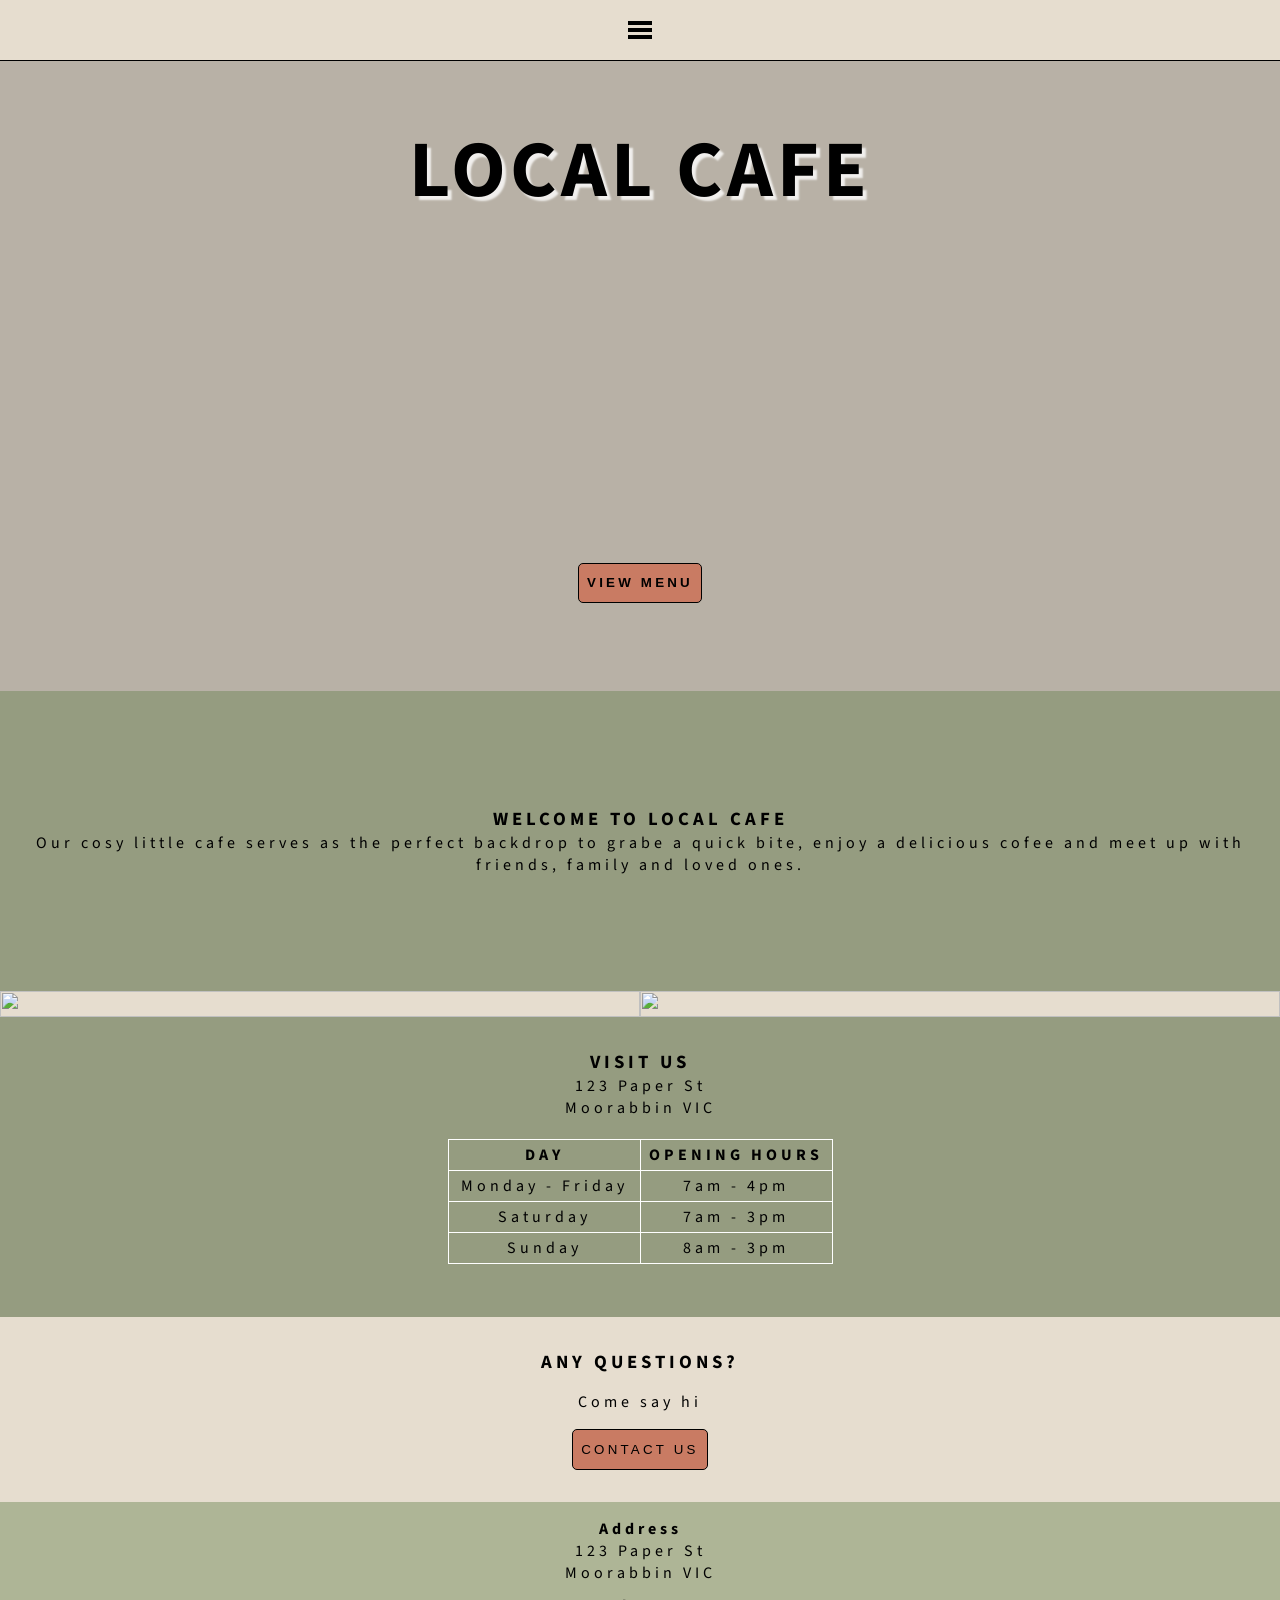
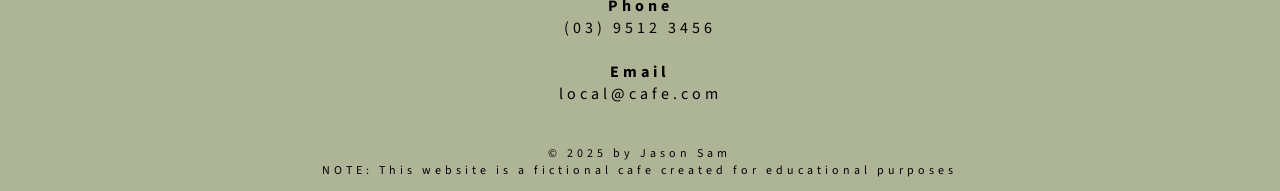
==== .a_rebuild/index.html @ 7ec42784 "Index - mobile version Mobile first design version of my local cafe website build. Uses more column " ====
<!doctype html>
<html lang="en">
  <head>
    <meta charset="UTF-8" />
    <meta name="viewport" content="width=device-width, initial-scale=1.0" />
    <title>Local Cafe</title>
    <link rel="stylesheet" href="./css/style.css" />
  </head>
  <script
    async
    src="https://www.googletagmanager.com/gtag/js?id=G-CJ4JYC6DSH"
  ></script>
  <body>
    <!-- START OF HEADER SECTION -->
    <header>
      <button type="button" class="menu-toggle" id="menu-toggle">
        <span></span>
        <span></span>
        <span></span>
      </button>

      <nav>
        <a href="./index.html" class="nav-links">Home</a>
        <a href="./menu.html" class="nav-links">Menu</a>
        <h1 class="logo"><a href="./index.html">Local Cafe</a></h1>
        <a href="./about.html" class="nav-links">About</a>
        <a href="./contact.html" class="nav-links">Contact</a>
      </nav>
    </header>
    <!-- END OF HEADER SECTION -->

    <!-- START OF MAIN SECTION -->
    <main>
      <!-- START OF HERO SECTION -->
      <section class="hero-section">
        <div class="hero-content">
          <h2 class="t-upper">Local Cafe</h2>
          <a href="./menu.html">
            <button type="button" class="cta-btn t-upper">View Menu</button>
          </a>
        </div>
      </section>
      <!-- END OF HERO SECTION -->

      <!-- START OF CARD SECTION -->
      <div class="card-grid">
        <div class="card-txt" id="card-1">
          <h3 class="t-upper">Welcome to Local Cafe</h3>
          <p>
            Our cosy little cafe serves as the perfect backdrop to grabe a quick
            bite, enjoy a delicious cofee and meet up with friends, family and
            loved ones.
          </p>
        </div>
        <img
          src="https://placehold.co/600x400"
          alt=""
          class="card-img"
          id="card-2"
        />
        <img
          src="https://placehold.co/600x400"
          alt=""
          class="card-img"
          id="card-4"
        />
      </div>
      <div class="card-txt" id="card-3">
        <h3 class="t-upper">Visit Us</h3>
        <p>123 Paper St</p>
        <p>Moorabbin VIC</p>
        <!-- START OF OPENING HOURS TABLE -->
        <table>
          <tbody>
            <thead>
              <th>Day</th>
              <th>Opening Hours</th>
            </thead>
            <tr>
              <td>Monday - Friday</td>
              <td>7am - 4pm</td>
            </tr>
            <tr>
              <td>Saturday</td>
              <td>7am - 3pm</td>
            </tr>
            <tr>
              <td>Sunday</td>
              <td>8am - 3pm</td>
            </tr>
          </tbody>
        </table>
        <!-- END OF OPENING HOURS TABLE -->
      </div>

      <!-- END OF CARD SECTION -->

      <!-- START OF CONTACT SECTION -->
      <section class="card-contact">
        <h3 class="t-upper">Any Questions?</h3>
        <p>Come say hi</p>
        <a href="./contact.html">
          <button type="button" class="t-upper">Contact Us</button>
        </a>
      </section>
    </main>
    <!-- END OF MAIN SECTION -->

    <!-- START OF FOOTER SECTION -->
    <footer>
      <div class="footer-container">
        <div class="contact-info">
          <h4>Address</h4>
          <p>123 Paper St</p>
          <p>Moorabbin VIC</p>
        </div>
        <div class="contact-info">
          <h4>Phone</h4>
          <p>(03) 9512 3456</p>
        </div>
        <div class="contact-info">
          <h4>Email</h4>
          <p>local@cafe.com</p>
        </div>
      </div>
      <div class="footer-copyright">
        <p>© 2025 by Jason Sam</p>
        <p>
          NOTE: This website is a fictional cafe created for educational
          purposes
        </p>
      </div>
    </footer>
    <!-- END OF FOOTER SECTION -->

    <script src="./js/script.js"></script>
  </body>
</html>
---- .a_rebuild/css/style.css ----
@import url("https://fonts.googleapis.com/css2?family=Source+Sans+3:ital,wght@0,200..900;1,200..900&display=swap");

/* CSS RESETS */

* {
  margin: 0;
  padding: 0;
  box-sizing: border-box;
}

/* ROOT VARIABLES */

:root {
  --primary: #e6ddcf;
  --secondary: #959c80;
  --secondary-hover: #aeb596;
  --accent: #c97b63;
  --accent-hover: #c98b78;
  --blk: #000000;
  --w: #ffffff;
}

body {
  font-family: "Source Sans 3", sans-serif;
  letter-spacing: 0.25rem;
  background-color: var(--primary);
}

/* GLOBAL SECTIONS */
/* logo */
h1.logo a {
  /* layout */
  display: none;

  /* styling */
  color: var(--blk);
  text-decoration: none;

  &:hover {
    cursor: pointer;
  }
}

/* ELEMENT STYLING */
button {
  /* layout */

  /* styling */
  background-color: var(--accent);

  /* border styling */
  border-radius: 5px;
  border: 1px solid var(--blk);
  outline: none;

  /* text styling */
  text-align: center;
  line-height: 1;
  letter-spacing: 0.2rem;

  /* spacing */
  padding: 0.8rem 0.5rem;

  /* pseudo-classes */
  &:hover {
    cursor: pointer;
    background-color: var(--accent-hover);
  }

  &:active {
    background-color: var(--accent);
  }
}

/* header */
header {
  /* layout */
  position: sticky;
  top: 0;
  z-index: 1000;

  /* styling */
  background-color: var(--primary);
  border-bottom: 1px solid var(--blk);
  text-align: center;

  /* spacing */
  padding: 0.5rem;
}

/* navigation */
nav {
  /* layout */
  display: grid;
  grid: 1fr 1fr 0 1fr 1fr / 1fr;
  align-items: center;

  /* spacing */
  margin: auto;

  /* sizing */
  /* TODO: check max-width and width requirements */
  /* make it responsive on mobile/desktop */
  max-width: 900px;

  /* styling */
  text-align: center;
}

.nav-links {
  display: none;
  color: var(--blk);
  text-decoration: none;

  &:hover {
    cursor: pointer;
    text-decoration: underline;
  }
}

.nav-links.show {
  display: grid;
}

/* menu toggle */
.menu-toggle {
  /* layout */
  display: flex;
  flex-direction: column;
  justify-content: center;
  align-items: center;

  /* spacing */
  margin: auto;
  gap: 0.2rem;

  /* styling */
  background: none;
  border: none;

  &:hover {
    cursor: pointer;
    background: none;
  }
}

.menu-toggle span {
  width: 1.5rem;
  height: 4px;
  background: var(--blk);
}

/* footer */
footer {
  /* layout */
  display: flex;
  flex-direction: column;
  text-align: center;

  /* styling */
  background-color: var(--secondary-hover);
}

.footer-container {
  /* layout */
  display: grid;
  grid: 1fr 1fr 1fr / 1fr;

  /* styling */
  text-align: center;

  /* spacing */
  margin: auto;
  padding: 1rem;
}

.contact-info {
  display: flex;
  flex-direction: column;
  justify-content: center;
  align-items: center;
}

.footer-copyright {
  /* spacing */
  padding: 0.8rem;

  /* styling */
  background-color: var(--secondary-hover);
  color: var(--blk);
}

.footer-copyright p {
  /* styling */
  font-size: 12px;

  /* sizing */
  width: 60%;

  /* spacing */
  margin: auto;
}

/* START OF INDEX PAGE */
/* hero section */
section.hero-section {
  /* layout */
  display: flex;
  flex-direction: column;
  justify-content: center;
  align-items: center;

  position: relative;

  /* sizing */
  height: 70vh;
  min-width: 100%;

  /* styling */
  background-image:
    linear-gradient(rgba(0, 0, 0, 0.2), rgba(0, 0, 0, 0.2)),
    url(https://images.unsplash.com/photo-1521017432531-fbd92d768814?q=80&w=1170&auto=format&fit=crop&ixlib=rb-4.1.0&ixid=M3wxMjA3fDB8MHxwaG90by1wYWdlfHx8fGVufDB8fHx8fA%3D%3D);
  background-repeat: no-repeat;
  background-position: center;
  background-size: cover;
}

div.hero-content {
  /* layout */
  display: flex;
  flex-direction: column;
  justify-content: center;
  align-items: center;

  position: absolute;
}

/* TODO: delete or make visible with shadow */
div.hero-content h2 {
  /* styling */
  font-size: 5rem;
  text-shadow: 4px 4px 2px rgba(255, 255, 255, 0.8);

  border-radius: 10px;

  translate: 0 -185px;
}

button.cta-btn {
  font-weight: bold;
  translate: 0 150px;
}

/* card section */
div.card-grid {
  /* layout */
  display: grid;
  grid: auto auto auto auto/ 1fr 1fr;
}

.card-txt {
  /* layout */
  display: flex;
  flex-direction: column;
  justify-content: center;
  align-items: center;

  height: 300px;

  /* styling */
  text-align: center;
  background-color: var(--secondary);

  grid-column: span 2;
}

.card-img {
  /* sizing */
  height: 100%;
  width: 100%;
  object-fit: cover;
  object-position: center;
}

#card-1 a {
  margin-top: 2rem;
}

/* table */
table {
  /* spacing */
  margin: 20px;

  /* styling */
  border-collapse: collapse;
  border: 1px solid var(--w);
}

th {
  /* styling */
  text-transform: uppercase;

  /* spacing */
  padding: 0.25rem;
}

td {
  /* spacing */
  padding: 0.25rem;
}

th,
td {
  /* sizing */
  width: 12rem;

  /* styling */
  border: 1px solid var(--w);
}

/* contact section */
.card-contact {
  /* layout */
  display: flex;
  flex-direction: column;
  justify-content: center;
  align-items: center;

  /* spacing */
  padding: 2rem;
  gap: 1rem;

  /* styling */
  background-color: var(--primary);
}
/* END OF INDEX PAGE */

/* UTILITY CLASSES */
.t-upper {
  text-transform: uppercase;
}
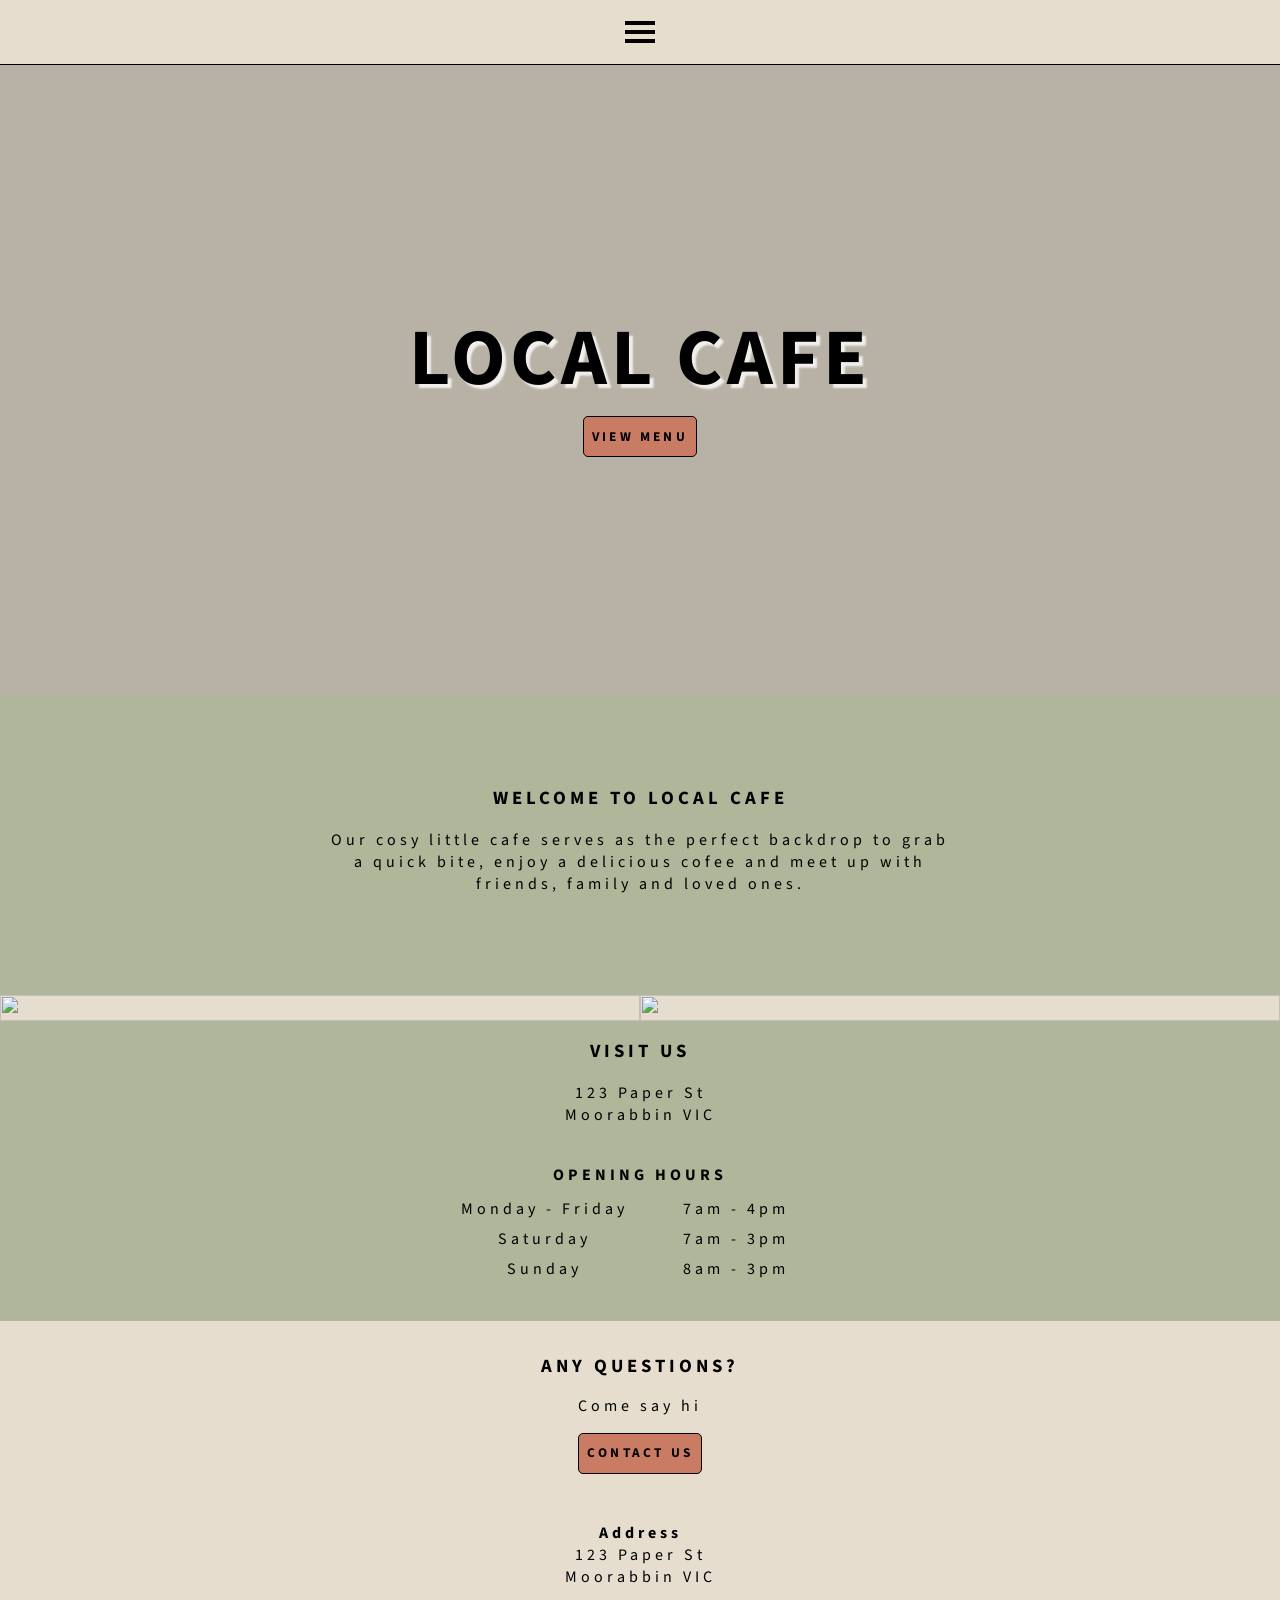
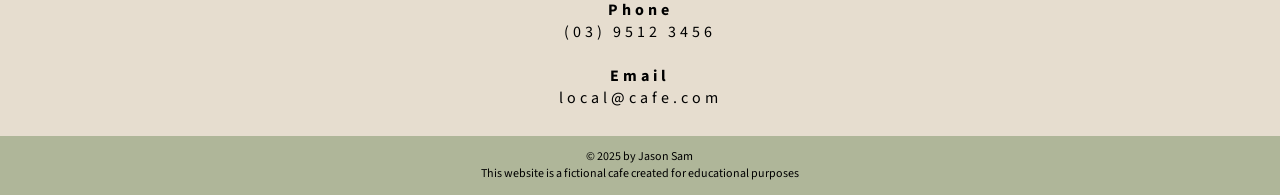
==== commit 89799342: "menu page added menu page and some css functionality" ====
--- a/.a_rebuild/index.html
+++ b/.a_rebuild/index.html
@@ -47,54 +47,58 @@
         <div class="card-txt" id="card-1">
           <h3 class="t-upper">Welcome to Local Cafe</h3>
           <p>
-            Our cosy little cafe serves as the perfect backdrop to grabe a quick
+            Our cosy little cafe serves as the perfect backdrop to grab a quick
             bite, enjoy a delicious cofee and meet up with friends, family and
             loved ones.
           </p>
         </div>
         <img
-          src="https://placehold.co/600x400"
+          src="https://images.unsplash.com/photo-1493770348161-369560ae357d?q=80&w=1470&auto=format&fit=crop&ixlib=rb-4.1.0&ixid=M3wxMjA3fDB8MHxwaG90by1wYWdlfHx8fGVufDB8fHx8fA%3D%3D"
           alt=""
           class="card-img"
           id="card-2"
         />
         <img
-          src="https://placehold.co/600x400"
+          src="https://images.unsplash.com/photo-1541167760496-1628856ab772?q=80&w=1637&auto=format&fit=crop&ixlib=rb-4.1.0&ixid=M3wxMjA3fDB8MHxwaG90by1wYWdlfHx8fGVufDB8fHx8fA%3D%3D"
           alt=""
           class="card-img"
-          id="card-4"
+          id="card-3"
         />
       </div>
-      <div class="card-txt" id="card-3">
+      <div class="card-txt" id="card-4">
         <h3 class="t-upper">Visit Us</h3>
-        <p>123 Paper St</p>
-        <p>Moorabbin VIC</p>
+        <p>
+          123 Paper St <br />
+          Moorabbin VIC
+        </p>
         <!-- START OF OPENING HOURS TABLE -->
-        <table>
-          <tbody>
-            <thead>
-              <th>Day</th>
-              <th>Opening Hours</th>
-            </thead>
-            <tr>
-              <td>Monday - Friday</td>
-              <td>7am - 4pm</td>
-            </tr>
-            <tr>
-              <td>Saturday</td>
-              <td>7am - 3pm</td>
-            </tr>
-            <tr>
-              <td>Sunday</td>
-              <td>8am - 3pm</td>
-            </tr>
-          </tbody>
-        </table>
+        <div class="table">
+          <h4 class="t-upper">Opening Hours</h4>
+          <table>
+            <tbody>
+              <tr>
+                <td>Monday - Friday</td>
+                <td>7am - 4pm</td>
+              </tr>
+              <tr>
+                <td>Saturday</td>
+                <td>7am - 3pm</td>
+              </tr>
+              <tr>
+                <td>Sunday</td>
+                <td>8am - 3pm</td>
+              </tr>
+            </tbody>
+          </table>
+        </div>
         <!-- END OF OPENING HOURS TABLE -->
       </div>
+      <!-- END OF CARD SECTION -->
+    </main>
+    <!-- END OF MAIN SECTION -->
 
-      <!-- END OF CARD SECTION -->
-
+    <!-- START OF FOOTER SECTION -->
+    <footer>
       <!-- START OF CONTACT SECTION -->
       <section class="card-contact">
         <h3 class="t-upper">Any Questions?</h3>
@@ -103,11 +107,8 @@
           <button type="button" class="t-upper">Contact Us</button>
         </a>
       </section>
-    </main>
-    <!-- END OF MAIN SECTION -->
+      <!-- END OF CONTACT SECTION -->
 
-    <!-- START OF FOOTER SECTION -->
-    <footer>
       <div class="footer-container">
         <div class="contact-info">
           <h4>Address</h4>
@@ -125,10 +126,7 @@
       </div>
       <div class="footer-copyright">
         <p>© 2025 by Jason Sam</p>
-        <p>
-          NOTE: This website is a fictional cafe created for educational
-          purposes
-        </p>
+        <p>This website is a fictional cafe created for educational purposes</p>
       </div>
     </footer>
     <!-- END OF FOOTER SECTION -->
--- a/.a_rebuild/css/style.css
+++ b/.a_rebuild/css/style.css
@@ -12,8 +12,8 @@
 
 :root {
   --primary: #e6ddcf;
-  --secondary: #959c80;
-  --secondary-hover: #aeb596;
+  --secondary: #afb699;
+  --secondary-hover: #ccd3b4;
   --accent: #c97b63;
   --accent-hover: #c98b78;
   --blk: #000000;
@@ -43,9 +43,8 @@
 
 /* ELEMENT STYLING */
 button {
-  /* layout */
-
-  /* styling */
+  /* styling */
+  font-family: "Source Sans 3", sans-serif;
   background-color: var(--accent);
 
   /* border styling */
@@ -55,6 +54,7 @@
 
   /* text styling */
   text-align: center;
+  font-weight: bold;
   line-height: 1;
   letter-spacing: 0.2rem;
 
@@ -132,7 +132,7 @@
 
   /* spacing */
   margin: auto;
-  gap: 0.2rem;
+  gap: 5px;
 
   /* styling */
   background: none;
@@ -145,11 +145,28 @@
 }
 
 .menu-toggle span {
-  width: 1.5rem;
+  width: 30px;
   height: 4px;
   background: var(--blk);
 }
 
+/* --- Animation States --- */
+
+/* Hide the middle line */
+.menu-toggle.active span:nth-child(2) {
+  opacity: 0;
+}
+
+/* Rotate top line down */
+.menu-toggle.active span:nth-child(1) {
+  transform: translateY(9px) rotate(45deg);
+}
+
+/* Rotate bottom line up */
+.menu-toggle.active span:nth-child(3) {
+  transform: translateY(-9px) rotate(-45deg);
+}
+
 /* footer */
 footer {
   /* layout */
@@ -158,7 +175,7 @@
   text-align: center;
 
   /* styling */
-  background-color: var(--secondary-hover);
+  background-color: var(--primary);
 }
 
 .footer-container {
@@ -186,8 +203,10 @@
   padding: 0.8rem;
 
   /* styling */
-  background-color: var(--secondary-hover);
+  background-color: var(--secondary);
   color: var(--blk);
+
+  letter-spacing: 0;
 }
 
 .footer-copyright p {
@@ -238,17 +257,10 @@
 /* TODO: delete or make visible with shadow */
 div.hero-content h2 {
   /* styling */
+  text-align: center;
+
   font-size: 5rem;
   text-shadow: 4px 4px 2px rgba(255, 255, 255, 0.8);
-
-  border-radius: 10px;
-
-  translate: 0 -185px;
-}
-
-button.cta-btn {
-  font-weight: bold;
-  translate: 0 150px;
 }
 
 /* card section */
@@ -266,12 +278,19 @@
   align-items: center;
 
   height: 300px;
+  gap: 8px;
 
   /* styling */
   text-align: center;
   background-color: var(--secondary);
 
   grid-column: span 2;
+}
+
+.card-txt p {
+  padding: 10px;
+  min-width: 320px;
+  max-width: 650px;
 }
 
 .card-img {
@@ -280,20 +299,21 @@
   width: 100%;
   object-fit: cover;
   object-position: center;
-}
-
-#card-1 a {
-  margin-top: 2rem;
+
+  grid-column: span 1;
 }
 
 /* table */
+div.table {
+  margin: 20px;
+}
+
 table {
   /* spacing */
-  margin: 20px;
+  margin-top: 8px;
 
   /* styling */
   border-collapse: collapse;
-  border: 1px solid var(--w);
 }
 
 th {
@@ -315,7 +335,7 @@
   width: 12rem;
 
   /* styling */
-  border: 1px solid var(--w);
+  /* border: 1px solid var(--w); */
 }
 
 /* contact section */
@@ -334,6 +354,115 @@
   background-color: var(--primary);
 }
 /* END OF INDEX PAGE */
+
+/* START OF MENU PAGE */
+.main-header {
+  /* styling */
+  text-align: center;
+  background-color: var(--accent);
+
+  /* spacing */
+  padding: 0.5rem;
+}
+
+.menu-nav {
+  /* layout */
+  display: grid;
+  grid: 1fr / 1fr 1fr 1fr;
+  width: 100%;
+
+  /* styling */
+  font-size: 24px;
+  background-color: var(--secondary);
+
+  /* sizing */
+  height: 60px;
+}
+
+.menu-btn {
+  /* button styling */
+  background: none;
+  border: none;
+  border-radius: 0;
+  outline: none;
+
+  /* styling */
+  font-size: 18px;
+  font-weight: 500;
+  letter-spacing: 8px;
+
+  text-align: center;
+  align-content: center;
+
+  /* pseudo-classes */
+  &:hover {
+    cursor: pointer;
+    text-decoration: underline;
+    background-color: var(--secondary-hover);
+  }
+}
+
+/* menu section */
+#menu-section {
+  display: flex;
+  flex-direction: column;
+  justify-content: center;
+  align-items: center;
+}
+
+/* drinks / food / dessert menu */
+#drinks-menu,
+#food-menu,
+#dessert-menu {
+  display: grid;
+  grid: 400px 1fr / 300px;
+  justify-content: center;
+  align-items: start;
+}
+
+#drinks-menu.hide,
+#food-menu.hide,
+#dessert-menu.hide {
+  display: none;
+}
+
+.menu-content {
+}
+
+.menu-img {
+  width: 300px;
+  height: 400px;
+
+  margin: auto;
+
+  object-fit: cover;
+  object-position: center;
+
+  border-radius: 10px;
+}
+
+/* drinks menu */
+.drinks-header,
+.drinks-row {
+  display: grid;
+  grid: 1fr / 200px 48px 48px;
+  min-width: 320px;
+
+  text-align: center;
+}
+
+.drinks-header {
+  font-weight: bold;
+}
+
+.drinks-row :first-child {
+  text-align: left;
+}
+
+/* food menu */
+.food-row p {
+  font-size: 12px;
+}
 
 /* UTILITY CLASSES */
 .t-upper {
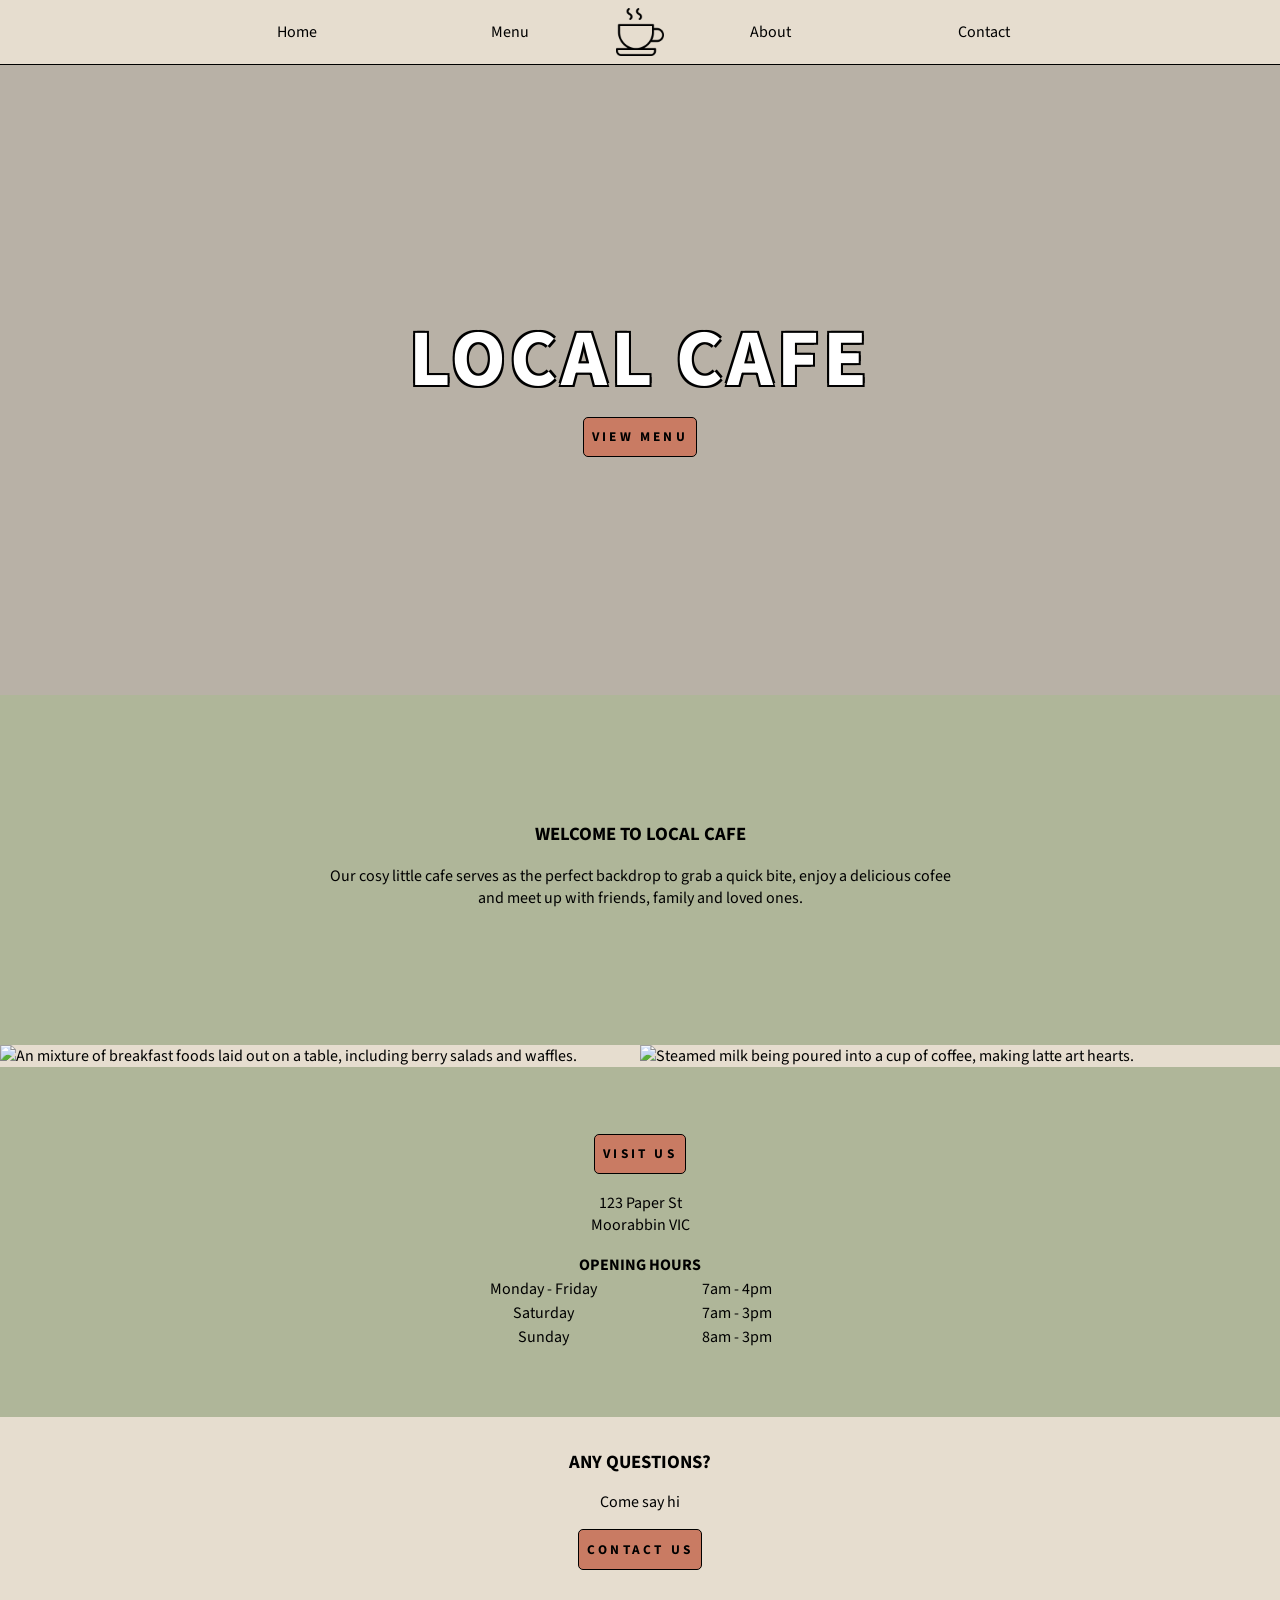
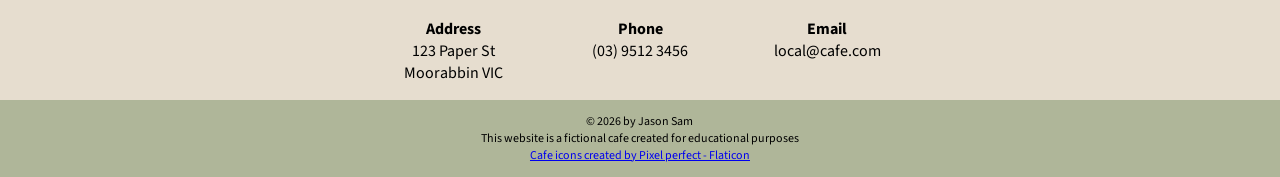
==== commit f4668fe1: "rebuild-finish Completed rebuild of Local Cafe website.  Menu, Contact and About completed.  Added r" ====
--- a/.a_rebuild/index.html
+++ b/.a_rebuild/index.html
@@ -5,6 +5,7 @@
     <meta name="viewport" content="width=device-width, initial-scale=1.0" />
     <title>Local Cafe</title>
     <link rel="stylesheet" href="./css/style.css" />
+    <link rel="stylesheet" href="./css/responsive.css" />
   </head>
   <script
     async
@@ -22,7 +23,14 @@
       <nav>
         <a href="./index.html" class="nav-links">Home</a>
         <a href="./menu.html" class="nav-links">Menu</a>
-        <h1 class="logo"><a href="./index.html">Local Cafe</a></h1>
+        <a href="./index.html">
+            <img
+              src="./img/coffee-cup.png"
+              class="logo icon"
+              alt="An icon of a coffee cup"
+            />
+          </div>
+        </a>
         <a href="./about.html" class="nav-links">About</a>
         <a href="./contact.html" class="nav-links">Contact</a>
       </nav>
@@ -34,7 +42,7 @@
       <!-- START OF HERO SECTION -->
       <section class="hero-section">
         <div class="hero-content">
-          <h2 class="t-upper">Local Cafe</h2>
+          <h2 class="t-upper letter-space">Local Cafe</h2>
           <a href="./menu.html">
             <button type="button" class="cta-btn t-upper">View Menu</button>
           </a>
@@ -54,19 +62,21 @@
         </div>
         <img
           src="https://images.unsplash.com/photo-1493770348161-369560ae357d?q=80&w=1470&auto=format&fit=crop&ixlib=rb-4.1.0&ixid=M3wxMjA3fDB8MHxwaG90by1wYWdlfHx8fGVufDB8fHx8fA%3D%3D"
-          alt=""
+          alt="An mixture of breakfast foods laid out on a table, including berry salads and waffles."
           class="card-img"
           id="card-2"
         />
         <img
           src="https://images.unsplash.com/photo-1541167760496-1628856ab772?q=80&w=1637&auto=format&fit=crop&ixlib=rb-4.1.0&ixid=M3wxMjA3fDB8MHxwaG90by1wYWdlfHx8fGVufDB8fHx8fA%3D%3D"
-          alt=""
+          alt="Steamed milk being poured into a cup of coffee, making latte art hearts."
           class="card-img"
           id="card-3"
         />
       </div>
       <div class="card-txt" id="card-4">
-        <h3 class="t-upper">Visit Us</h3>
+        <a href="./contact.html">
+          <button type="button" class="cta-btn t-upper">Visit Us</button>
+        </a>
         <p>
           123 Paper St <br />
           Moorabbin VIC
@@ -125,8 +135,13 @@
         </div>
       </div>
       <div class="footer-copyright">
-        <p>© 2025 by Jason Sam</p>
+        <p>© 2026 by Jason Sam</p>
         <p>This website is a fictional cafe created for educational purposes</p>
+        <p>
+          <a href="https://www.flaticon.com/free-icons/cafe" title="cafe icons"
+            >Cafe icons created by Pixel perfect - Flaticon
+          </a>
+        </p>
       </div>
     </footer>
     <!-- END OF FOOTER SECTION -->
--- a/.a_rebuild/css/style.css
+++ b/.a_rebuild/css/style.css
@@ -22,7 +22,7 @@
 
 body {
   font-family: "Source Sans 3", sans-serif;
-  letter-spacing: 0.25rem;
+  /* letter-spacing: 0.25rem; */
   background-color: var(--primary);
 }
 
@@ -115,6 +115,7 @@
   &:hover {
     cursor: pointer;
     text-decoration: underline;
+    background: var(--primary);
   }
 }
 
@@ -135,12 +136,12 @@
   gap: 5px;
 
   /* styling */
-  background: none;
+  background: var(--primary);
   border: none;
 
   &:hover {
     cursor: pointer;
-    background: none;
+    background: var(--primary);
   }
 }
 
@@ -260,14 +261,19 @@
   text-align: center;
 
   font-size: 5rem;
-  text-shadow: 4px 4px 2px rgba(255, 255, 255, 0.8);
+  color: var(--w);
+  text-shadow:
+    -2px -2px 0 #000,
+    2px -2px 0 #000,
+    -2px 2px 0 #000,
+    2px 2px 0 #000;
 }
 
 /* card section */
 div.card-grid {
   /* layout */
   display: grid;
-  grid: auto auto auto auto/ 1fr 1fr;
+  grid: auto auto auto auto / 1fr 1fr;
 }
 
 .card-txt {
@@ -277,8 +283,12 @@
   justify-content: center;
   align-items: center;
 
-  height: 300px;
+  /* sizing */
+  height: 350px;
+
+  /* spacing */
   gap: 8px;
+  padding: 0 1rem 0 1rem;
 
   /* styling */
   text-align: center;
@@ -304,11 +314,8 @@
 }
 
 /* table */
-div.table {
-  margin: 20px;
-}
-
-table {
+
+.contact-table {
   /* spacing */
   margin-top: 8px;
 
@@ -316,25 +323,16 @@
   border-collapse: collapse;
 }
 
-th {
-  /* styling */
-  text-transform: uppercase;
-
-  /* spacing */
-  padding: 0.25rem;
+.contact-table h4 {
+  text-align: center;
 }
 
 td {
-  /* spacing */
-  padding: 0.25rem;
-}
-
-th,
-td {
   /* sizing */
   width: 12rem;
 
   /* styling */
+  text-align: center;
   /* border: 1px solid var(--w); */
 }
 
@@ -351,8 +349,8 @@
   gap: 1rem;
 
   /* styling */
-  background-color: var(--primary);
-}
+}
+
 /* END OF INDEX PAGE */
 
 /* START OF MENU PAGE */
@@ -389,7 +387,7 @@
   /* styling */
   font-size: 18px;
   font-weight: 500;
-  letter-spacing: 8px;
+  letter-spacing: 0.2rem;
 
   text-align: center;
   align-content: center;
@@ -402,12 +400,21 @@
   }
 }
 
+.selected {
+  text-decoration: underline;
+  background-color: var(--secondary-hover);
+}
+
 /* menu section */
 #menu-section {
   display: flex;
   flex-direction: column;
   justify-content: center;
   align-items: center;
+}
+
+.menu-content {
+  padding-top: 20px;
 }
 
 /* drinks / food / dessert menu */
@@ -415,7 +422,7 @@
 #food-menu,
 #dessert-menu {
   display: grid;
-  grid: 400px 1fr / 300px;
+  grid: 340px 1fr / 300px;
   justify-content: center;
   align-items: start;
 }
@@ -426,12 +433,9 @@
   display: none;
 }
 
-.menu-content {
-}
-
 .menu-img {
   width: 300px;
-  height: 400px;
+  height: 300px;
 
   margin: auto;
 
@@ -459,12 +463,143 @@
   text-align: left;
 }
 
-/* food menu */
+/* food menu, dessert menu */
+.food-header,
+.dessert-row {
+  display: grid;
+  grid: 1fr / 200px 1fr;
+}
+
 .food-row p {
   font-size: 12px;
+}
+
+/* ABOUT PAGE */
+
+.about-txt {
+  display: flex;
+  flex-direction: column;
+  justify-content: center;
+  align-items: start;
+
+  background-color: var(--secondary);
+  text-align: left;
+  padding: 1rem;
+  gap: 12px;
+}
+
+.img-container {
+  /* layout */
+  display: flex;
+  flex-direction: column;
+
+  /* spacing */
+  margin: auto;
+}
+
+.about-img {
+  /* sizing */
+  height: 100%;
+  width: 100%;
+  max-width: 320px;
+
+  object-fit: cover;
+  object-position: center;
+
+  /* spacing */
+  margin: 0.5rem;
+
+  /* styling */
+  border-radius: 10px;
+}
+
+/* CONTACT PAGE */
+.contact-grid {
+  display: flex;
+  flex-direction: column;
+}
+
+.contact-form {
+  /* layout */
+  display: grid;
+  grid: auto auto auto auto auto/ 1fr 1fr;
+
+  /* sizing */
+  width: 320px;
+
+  /* spacing */
+  margin: 1rem auto 1rem auto;
+  padding: 20px;
+  gap: 1rem;
+
+  /* styling */
+  background-color: var(--secondary);
+  border-radius: 10px;
+}
+
+.contact-form input {
+  height: 1.5rem;
+  align-self: center;
+  padding: 0.25rem;
+
+  font-family: "Source Sans 3", sans-serif;
+}
+
+.contact-form textarea {
+  height: 150px;
+  padding: 0.25rem;
+  font-family: "Source Sans 3", Arial, sans-serif;
+}
+
+.contact-card {
+  width: 320px;
+  margin: auto;
+}
+
+.contact-btn {
+  grid-column: span 2;
+  margin: auto;
+}
+
+/* Google Maps Embed */
+.map-container {
+  display: flex;
+  flex-direction: column;
+  justify-content: center;
+  align-items: center;
+
+  overflow: hidden;
+  margin: 1rem auto 1rem auto;
+
+  min-width: 320px;
+}
+.map-container iframe {
+  margin: auto;
+
+  height: 240px;
+  width: 300px;
+
+  padding: 0 20px 0 20px;
 }
 
 /* UTILITY CLASSES */
 .t-upper {
   text-transform: uppercase;
 }
+
+.letter-space {
+  letter-spacing: 0.25rem;
+}
+
+/* logo and icon */
+img.logo {
+  display: none;
+}
+
+.icon {
+  display: block;
+  height: 48px;
+  width: 48px;
+
+  margin: auto;
+}
--- a/.a_rebuild/css/responsive.css
+++ b/.a_rebuild/css/responsive.css
@@ -0,0 +1,109 @@
+/* Landscape Phones / Tablets */
+@media (min-width: 480px) and (max-width: 575px) {
+}
+
+/* Large Tablets / Laptops */
+@media (min-width: 576px) and (max-width: 1024px) {
+  /* HEADER, NAVIGATION, LOGO */
+  .menu-toggle {
+    display: none;
+  }
+
+  nav {
+    display: grid;
+    grid: 1fr / 1fr 1fr auto 1fr 1fr;
+  }
+
+  .nav-links {
+    display: block;
+  }
+
+  img.logo {
+    display: block;
+
+    width: 48px;
+    height: 48px;
+  }
+
+  /* FOOTER INFO */
+  .footer-container {
+    display: grid;
+    grid: 1fr / 1fr 1fr 1fr;
+    gap: 5rem;
+  }
+}
+
+/* Landscape Tablets / Medium Screens */
+@media (min-width: 768px) {
+  /* LOGO */
+  img.logo {
+    display: block;
+    margin: auto;
+
+    width: 48px;
+    height: 48px;
+  }
+
+  /* CONTACT CONTENT */
+  .contact-grid {
+    display: grid;
+    grid: auto auto / 400px 400px;
+    justify-content: center;
+    align-items: center;
+  }
+
+  .contact-form {
+    grid-row: span 2;
+  }
+
+  /* FOOTER INFO */
+  .footer-container {
+    display: grid;
+    grid: 1fr / 1fr 1fr 1fr;
+    gap: 5rem;
+
+    justify-content: center;
+    align-items: start;
+  }
+}
+
+/* Desktop / Large Screens */
+@media (min-width: 1025px) {
+  /* HEADER, NAVIGATION, LOGO */
+  .menu-toggle {
+    display: none;
+  }
+
+  nav {
+    display: grid;
+    grid: 1fr / 1fr 1fr auto 1fr 1fr;
+  }
+
+  .nav-links {
+    display: block;
+  }
+
+  /* MENU CONTENT */
+  #drinks-menu,
+  #food-menu,
+  #dessert-menu {
+    display: grid;
+    grid: 1fr / 1fr 1fr;
+    padding: 2rem;
+  }
+
+  .menu-img {
+    width: 400px;
+    height: 300px;
+  }
+
+  .drinks-header,
+  .drinks-row {
+    min-width: 0;
+  }
+
+  /* ABOUT CONTENT */
+  .img-container {
+    flex-direction: row;
+  }
+}
